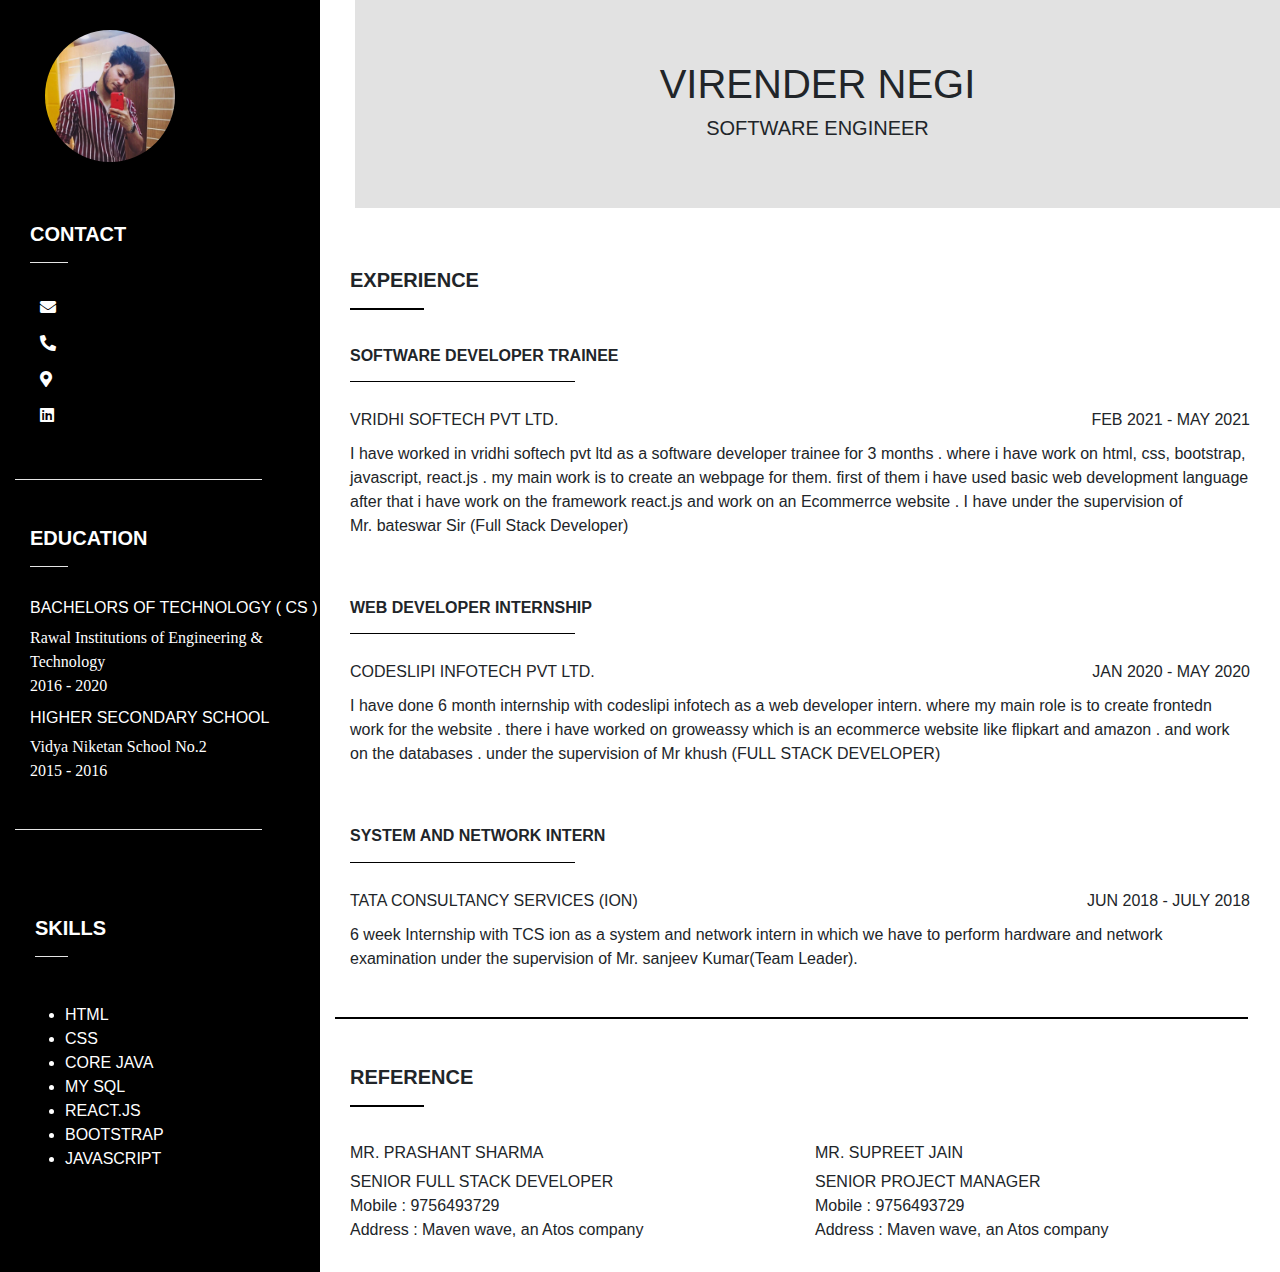
==== Assesment/index.html @ bc0c58ed "add" ====
<!DOCTYPE html>
<html lang="en">

<head>
    <meta charset="UTF-8">
    <meta name="viewport" content="width=device-width, initial-scale=1.0">
    <meta http-equiv="X-UA-Compatible" content="ie=edge">
    <meta name="Description" content="Enter your description here" />
    <link rel="stylesheet" href="https://cdnjs.cloudflare.com/ajax/libs/twitter-bootstrap/4.6.0/css/bootstrap.min.css">
    <link rel="stylesheet" href="https://cdnjs.cloudflare.com/ajax/libs/font-awesome/5.15.3/css/all.min.css">
    <link rel="stylesheet" href="style.css">
    <title>Resume Template</title>
</head>

<body>
    <div class="container-fluid" id="main-container">
        <div class="row">
            <div class="col-3" id="left">
                <div class="row" id="img">
                    <img src="mypic.jpg" height="50%" width="50%">
                </div>
                <div class="row" id="contact">
                    <h5 class="headss">CONTACT </h5>
                    <hr id="small" style="background-color: white;">
                    <div id="allcontact">
                        <div>
                            <i class="fas fa-envelope"></i>
                            <span id="mail"> </span>
                        </div>
                        <div>
                            <i class="fas fa-phone-alt"></i>
                            <span id="number"> </span>
                        </div>
                        <div>
                            <i class="fas fa-map-marker-alt"></i>
                            <span id="address"> </span>
                        </div>
                        <div>
                            <i class="fab fa-linkedin"></i>
                            <span id="linkedin"> </span>
                        </div>

                    </div>
                </div>
                <hr id="big" style="background-color: white;">
                <div class="row" id="education">
                    <h5 class="headss">EDUCATION </h5>
                    <hr id="small">
                    <div id="alleducation">
                        <div class="college">
                            <h6> BACHELORS OF TECHNOLOGY ( CS ) </h6>
                            <div id="ename">
                                <section> Rawal Institutions of Engineering & Technology</section>
                            <section>2016 - 2020 </section>
                            </div>
                            
                        </div>

                        <div class="school">
                            <h6>HIGHER SECONDARY SCHOOL </h6>
                             <div id="ename">
                                <section>Vidya Niketan School No.2 </section>
                                <section>2015 - 2016 </section>
                            </div>
                            
                        </div>
                    </div>

                </div>
                <hr id="big" style="background-color: white;">
                <div class="row" id="skill">
                    <h5 class="headss">SKILLS </h5>
                    <hr id="small">
                    <div id="tskill" style="padding: 30px;">
                        <div id="alltech">
                            <ul>
                                <li> HTML</li>
                                <li> CSS</li>
                                <li> CORE JAVA</li>
                                <li> MY SQL</li>
                                <li> REACT.JS</li>
                                <li> BOOTSTRAP</li>
                                <li> JAVASCRIPT</li>
                            </ul>
                        </div>
                        
                    </div>

                </div>
            </div>
            
            <div class="col-9" id="right">
                <div class="row" id="head">
                    <div id="name">
                        <h1 id="name"> VIRENDER NEGI </h1>
                    </div>
                    <div id="line1"></div>
                    <div id="profile">
                        <h5> SOFTWARE ENGINEER</h5>
                    </div>

                </div>
                <div class="row" id="exp1">
                    <h5 class="headss">EXPERIENCE </h5>
                    <hr id="smallw">
                    <h6 id="sdt" >SOFTWARE DEVELOPER TRAINEE </h6>
                     <hr id="medium">
                    <section class="expp1" > VRIDHI SOFTECH PVT LTD.  <span class="exp1"> FEB 2021 - MAY 2021</span> </section>
                    <section class="material"> I have worked in vridhi softech pvt ltd as a software developer trainee for 3 months . where i have work on html, css, bootstrap, javascript, react.js . my main work is to create an webpage for them. first of them i have used basic web development language after that i have work on the framework react.js and work on an Ecommerrce website . I have under the supervision of Mr.&nbsp;bateswar&nbsp;Sir (Full&nbsp;Stack&nbsp;Developer)</section>
                </div>
                <div class="row" id="exp2">
                    <h6 class="heads">WEB DEVELOPER INTERNSHIP </h6>
                    <hr id="medium">
                    <section class="expp2">  CODESLIPI INFOTECH PVT LTD. <span class="exp2"> JAN 2020 - MAY 2020</span> </section>
                    <section class="material">
                        I have done 6 month internship with codeslipi infotech as a web developer intern. where my main role is to create frontedn work for the website . there i have worked on groweassy which is an ecommerce website like flipkart and amazon . and work on the databases . under the supervision of Mr&nbsp;khush (FULL&nbsp;STACK&nbsp;DEVELOPER)
                    </section>
                </div>
                <div class="row" id="exp3">
                    <h6 class="heads">SYSTEM AND NETWORK INTERN </h6>
                    <hr id="medium">
                    <section class="expp3" > TATA CONSULTANCY SERVICES (ION) <span class="exp3"> JUN 2018 - JULY 2018</span> </section>
                    <section class="material">
                        6 week Internship with TCS ion as a system and network intern in which we have to perform hardware and network examination under the supervision of Mr.&nbsp;sanjeev&nbsp;Kumar(Team&nbsp;Leader).
                    </section>
                </div>
                <hr id="bigw">
                <div class="row" id="refrence">
                    <h5 class="headss">REFERENCE </h5>
                    <hr id="smallw">
                    <div class="row" id="last" style="padding-top:20px ;">
                        <div class="col-6">
                           <h6> MR. PRASHANT SHARMA</h6>
                           <section>SENIOR FULL STACK DEVELOPER</section>
                           <section>Mobile : 9756493729</section>
                           <section>Address : Maven wave, an Atos company </section>
                        </div>
                        <div class="col-6">
                            <h6> MR. SUPREET JAIN</h6>
                           <section>SENIOR PROJECT MANAGER</section>
                           <section>Mobile : 9756493729</section>
                           <section>Address : Maven wave, an Atos company </section>
                        </div>
                    </div>
                </div>
            </div>
        </div>
    </div>
    <script src="https://cdnjs.cloudflare.com/ajax/libs/jquery/3.5.1/jquery.slim.min.js"></script>
    <script src="https://cdnjs.cloudflare.com/ajax/libs/popper.js/1.16.1/umd/popper.min.js"></script>
    <script src="https://cdnjs.cloudflare.com/ajax/libs/twitter-bootstrap/4.6.0/js/bootstrap.min.js"></script>
</body>

</html>
---- Assesment/style.css ----
*{
    margin: 0;
    padding: 0;
    box-sizing: border-box;
    
}

#main-container{
    
}

@media (max-width:1000px){
    #left{
        display: none;
    }
}

#left{
    background-color: black;
    color: white;
}

#right{
    
}

#img{
    
    padding: 30px 0px 30px 30px;
    margin: auto;
}

img{
    border-radius: 50%;
}

#contact{
    display: block;
    padding: 30px 0px 30px 30px;
}

#allcontact{
    padding-top: 10px;
}

i{
    padding: 10px;
}

#education{
    display: block;
    padding: 30px 0px 30px 30px;
}

#alleducation{
    padding-top: 15px;
}

.school{
    padding-top: 10px;
}

#ename{
    font-family:Georgia, 'Times New Roman', Times, serif
}

#skill{
    
    display: block;
    padding: 70px 35px 30px 35px;;
}


#head{
    background-color: #e2e2e2;
    margin-left: 20px;
    display: block;
    padding-top: 60px;
    padding-bottom: 60px;
}

#name{
text-align: center;
}

#profile{
    text-align: center;
}

#exp1{
    display: block;
    padding: 60px 30px 30px 30px;
}
#exp2{
    display: block;
    padding: 30px;
}

#exp3{
    display: block;
    padding: 30px;
}

#refrence{
    display: block;
    padding: 30px; 
}

.container{
    padding-top: 50px;
    padding-bottom: 50px;
    background-color: #e2e2e2;
    border-radius: 30px;
}
.material{
    padding-top: 10px;
}

.button{
    text-align: center;
}

.heading{
    text-align: center;
    padding-bottom: 30px;
}

.expp1, .expp2, .expp3{
    display: flex;
    padding-top: 10px;
}


.exp1, .exp2, .exp3{
    margin-left: auto;
}

#small{
   background-color: white;
   width: 13%;    
}

#big{
    background-color: white;
    width: 85%;
}

#smallw{
    background-color:black;
    width: 8%;  
   border: 1px solid black;
 }

 #bigw{
    background-color:black;
    width: 98%;  
   border: 1px solid black;
 }

 #medium{
     background-color: black;
     width: 25%;
 }
 

 #sdt{
     padding-top: 20px;
     font-weight: bold;
     font-family: Arial, Helvetica, sans-serif;
     
    }

 .heads{
     font-weight: bold;
     font-family: Arial, Helvetica, sans-serif;
 }

 .headss{
     font-weight:900;
  font-family: Arial, Helvetica, sans-serif;
 }
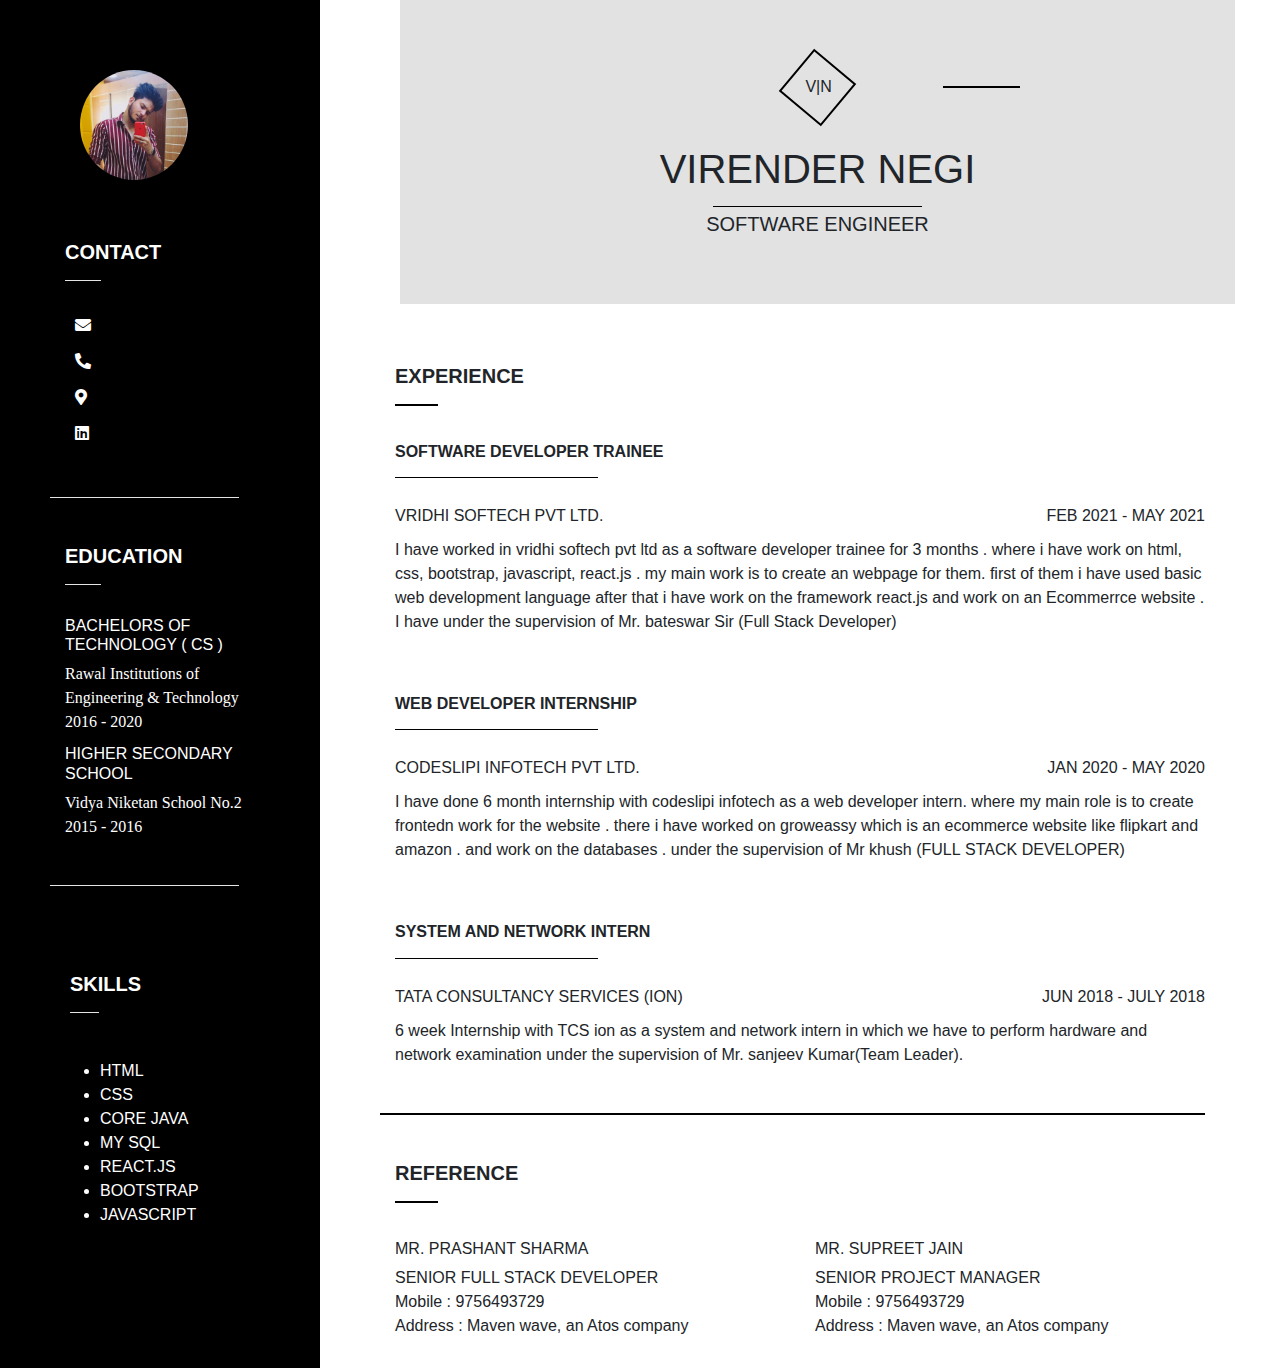
==== commit ed1d8f0b: "commit" ====
--- a/Assesment/index.html
+++ b/Assesment/index.html
@@ -17,7 +17,7 @@
         <div class="row">
             <div class="col-3" id="left">
                 <div class="row" id="img">
-                    <img src="mypic.jpg" height="50%" width="50%">
+                    <img src="mypic.jpg" height="60%" width="60%">
                 </div>
                 <div class="row" id="contact">
                     <h5 class="headss">CONTACT </h5>
@@ -91,10 +91,25 @@
             
             <div class="col-9" id="right">
                 <div class="row" id="head">
-                    <div id="name">
-                        <h1 id="name"> VIRENDER NEGI </h1>
+                    <div id="icon">
+                        <div id="lefthr">
+                            <span id="iconsl"> </span>
+                                                            
+                            </div>
+                            <div>
+
+                            <span id="iconsr"> </span>
+                        </div>
+                        <div  class="a"><span style="display: block;text-align: center;padding-top: 11px;padding-right: 8px; transform: rotate(-40deg);">V|N </span> </div>
+                        <div id="righthr">
+                            
+                        </div>
+                        
                     </div>
-                    <div id="line1"></div>
+                    <div id="names">
+                        <h1 id="name">  VIRENDER NEGI </h1>
+                    </div>
+                    <hr id="mediums">
                     <div id="profile">
                         <h5> SOFTWARE ENGINEER</h5>
                     </div>
@@ -146,6 +161,9 @@
             </div>
         </div>
     </div>
+    <script src="script.js">    
+    </script>   
+  
     <script src="https://cdnjs.cloudflare.com/ajax/libs/jquery/3.5.1/jquery.slim.min.js"></script>
     <script src="https://cdnjs.cloudflare.com/ajax/libs/popper.js/1.16.1/umd/popper.min.js"></script>
     <script src="https://cdnjs.cloudflare.com/ajax/libs/twitter-bootstrap/4.6.0/js/bootstrap.min.js"></script>
--- a/Assesment/style.css
+++ b/Assesment/style.css
@@ -13,20 +13,27 @@
     #left{
         display: none;
     }
-}
+
+    #right{
+        margin: auto;
+    }
+}
+
+
 
 #left{
     background-color: black;
     color: white;
+    padding: 0px 60px 0px 50px;
 }
 
 #right{
-    
+    padding: 0px 60px 0px 60px;
 }
 
 #img{
     
-    padding: 30px 0px 30px 30px;
+    padding: 70px 0px 30px 30px;
     margin: auto;
 }
 
@@ -45,6 +52,10 @@
 
 i{
     padding: 10px;
+}
+
+#mail, #number, #address, #linkedin{
+    text-transform: uppercase;
 }
 
 #education{
@@ -81,10 +92,14 @@
 
 #name{
 text-align: center;
+padding-bottom: 5px;
+font-family: Arial, Helvetica, sans-serif;
 }
 
 #profile{
     text-align: center;
+    padding-top: 5px;
+    font-family: Arial, Helvetica, sans-serif;
 }
 
 #exp1{
@@ -137,17 +152,17 @@
 
 #small{
    background-color: white;
-   width: 13%;    
+   width: 17%;    
 }
 
 #big{
     background-color: white;
-    width: 85%;
+    width: 90%;
 }
 
 #smallw{
     background-color:black;
-    width: 8%;  
+    width: 5%;  
    border: 1px solid black;
  }
 
@@ -160,6 +175,12 @@
  #medium{
      background-color: black;
      width: 25%;
+ }
+
+ #mediums{
+    background-color: black;
+    width: 25%;
+    margin: auto;
  }
  
 
@@ -179,3 +200,59 @@
      font-weight:900;
   font-family: Arial, Helvetica, sans-serif;
  }
+
+ #icon{
+     display: block;
+ }
+
+ #icons{
+     background-color: black;
+    width: 8%;  
+    border: 1px solid black;   
+    margin: auto;
+    display: block;
+    position: absolute;
+    margin-left: 378px;
+    margin-top: 30px;
+ }
+
+ #iconsr{
+    background-color: black;
+   width: 8%;  
+   border: 1px solid black;   
+   margin: auto;
+   display: block;
+   position: absolute;
+   margin-left: 543px;
+   margin-top: 26px;
+
+
+}
+
+
+
+
+
+ div.a{
+    width: 55px;
+    height: 55px;
+    border: 2px solid black; 
+    -ms-transform: rotate(40deg); /* IE 9 */
+    transform: rotate(40deg);
+    display: block;
+    margin: auto;
+ }
+
+ #icon{
+     padding-bottom: 30px;
+ }
+
+ #lefthr{
+   display: flex;
+ }
+
+ #righthr{
+    display: flex;
+ }
+
+
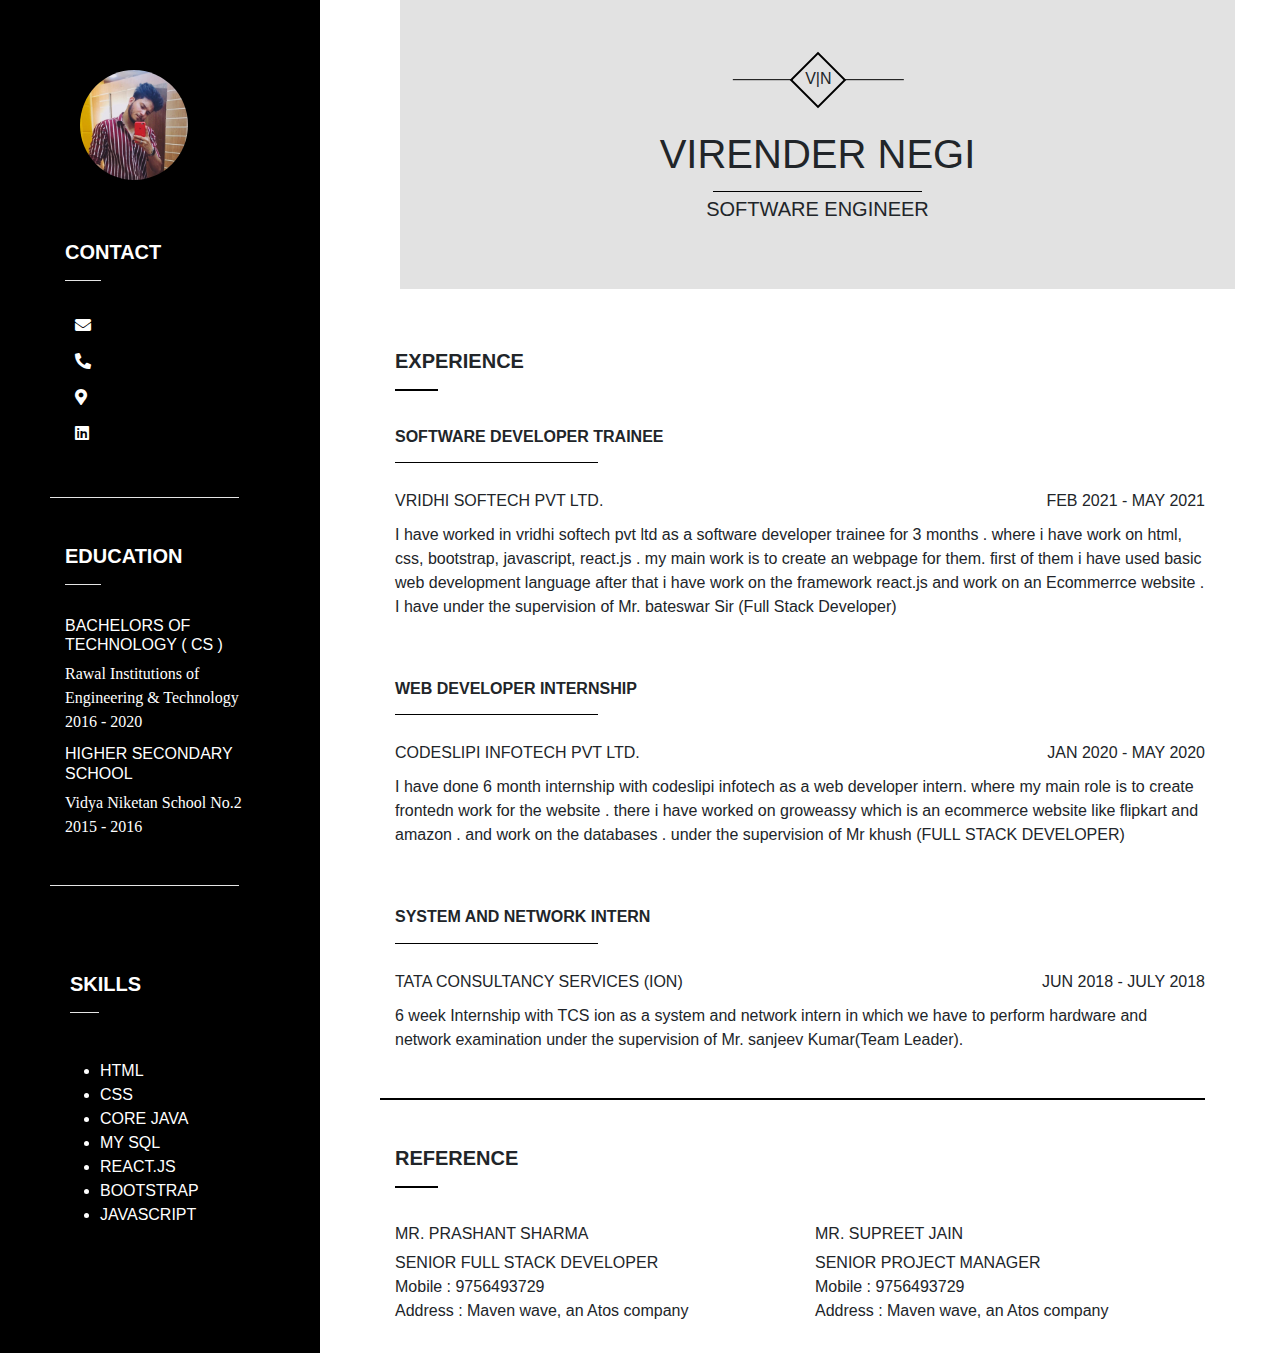
==== commit 7aa05d64: "commit" ====
--- a/Assesment/index.html
+++ b/Assesment/index.html
@@ -51,18 +51,18 @@
                             <h6> BACHELORS OF TECHNOLOGY ( CS ) </h6>
                             <div id="ename">
                                 <section> Rawal Institutions of Engineering & Technology</section>
-                            <section>2016 - 2020 </section>
+                                <section>2016 - 2020 </section>
                             </div>
-                            
+
                         </div>
 
                         <div class="school">
                             <h6>HIGHER SECONDARY SCHOOL </h6>
-                             <div id="ename">
+                            <div id="ename">
                                 <section>Vidya Niketan School No.2 </section>
                                 <section>2015 - 2016 </section>
                             </div>
-                            
+
                         </div>
                     </div>
 
@@ -83,31 +83,28 @@
                                 <li> JAVASCRIPT</li>
                             </ul>
                         </div>
-                        
+
                     </div>
 
                 </div>
             </div>
-            
+
             <div class="col-9" id="right">
                 <div class="row" id="head">
                     <div id="icon">
-                        <div id="lefthr">
-                            <span id="iconsl"> </span>
-                                                            
-                            </div>
-                            <div>
+
+                        <div>
 
                             <span id="iconsr"> </span>
                         </div>
-                        <div  class="a"><span style="display: block;text-align: center;padding-top: 11px;padding-right: 8px; transform: rotate(-40deg);">V|N </span> </div>
-                        <div id="righthr">
-                            
-                        </div>
-                        
+                        <div class="a"><span
+                                style="position: relative; display: block;text-align: center;padding-top: 4px;padding-right: 5px; transform: rotate(-45deg);">V|N
+                            </span> </div>
+
+
                     </div>
                     <div id="names">
-                        <h1 id="name">  VIRENDER NEGI </h1>
+                        <h1 id="name"> VIRENDER NEGI </h1>
                     </div>
                     <hr id="mediums">
                     <div id="profile">
@@ -118,25 +115,37 @@
                 <div class="row" id="exp1">
                     <h5 class="headss">EXPERIENCE </h5>
                     <hr id="smallw">
-                    <h6 id="sdt" >SOFTWARE DEVELOPER TRAINEE </h6>
-                     <hr id="medium">
-                    <section class="expp1" > VRIDHI SOFTECH PVT LTD.  <span class="exp1"> FEB 2021 - MAY 2021</span> </section>
-                    <section class="material"> I have worked in vridhi softech pvt ltd as a software developer trainee for 3 months . where i have work on html, css, bootstrap, javascript, react.js . my main work is to create an webpage for them. first of them i have used basic web development language after that i have work on the framework react.js and work on an Ecommerrce website . I have under the supervision of Mr.&nbsp;bateswar&nbsp;Sir (Full&nbsp;Stack&nbsp;Developer)</section>
+                    <h6 id="sdt">SOFTWARE DEVELOPER TRAINEE </h6>
+                    <hr id="medium">
+                    <section class="expp1"> VRIDHI SOFTECH PVT LTD. <span class="exp1"> FEB 2021 - MAY 2021</span>
+                    </section>
+                    <section class="material"> I have worked in vridhi softech pvt ltd as a software developer trainee
+                        for 3 months . where i have work on html, css, bootstrap, javascript, react.js . my main work is
+                        to create an webpage for them. first of them i have used basic web development language after
+                        that i have work on the framework react.js and work on an Ecommerrce website . I have under the
+                        supervision of Mr.&nbsp;bateswar&nbsp;Sir (Full&nbsp;Stack&nbsp;Developer)</section>
                 </div>
                 <div class="row" id="exp2">
                     <h6 class="heads">WEB DEVELOPER INTERNSHIP </h6>
                     <hr id="medium">
-                    <section class="expp2">  CODESLIPI INFOTECH PVT LTD. <span class="exp2"> JAN 2020 - MAY 2020</span> </section>
+                    <section class="expp2"> CODESLIPI INFOTECH PVT LTD. <span class="exp2"> JAN 2020 - MAY 2020</span>
+                    </section>
                     <section class="material">
-                        I have done 6 month internship with codeslipi infotech as a web developer intern. where my main role is to create frontedn work for the website . there i have worked on groweassy which is an ecommerce website like flipkart and amazon . and work on the databases . under the supervision of Mr&nbsp;khush (FULL&nbsp;STACK&nbsp;DEVELOPER)
+                        I have done 6 month internship with codeslipi infotech as a web developer intern. where my main
+                        role is to create frontedn work for the website . there i have worked on groweassy which is an
+                        ecommerce website like flipkart and amazon . and work on the databases . under the supervision
+                        of Mr&nbsp;khush (FULL&nbsp;STACK&nbsp;DEVELOPER)
                     </section>
                 </div>
                 <div class="row" id="exp3">
                     <h6 class="heads">SYSTEM AND NETWORK INTERN </h6>
                     <hr id="medium">
-                    <section class="expp3" > TATA CONSULTANCY SERVICES (ION) <span class="exp3"> JUN 2018 - JULY 2018</span> </section>
+                    <section class="expp3"> TATA CONSULTANCY SERVICES (ION) <span class="exp3"> JUN 2018 - JULY
+                            2018</span> </section>
                     <section class="material">
-                        6 week Internship with TCS ion as a system and network intern in which we have to perform hardware and network examination under the supervision of Mr.&nbsp;sanjeev&nbsp;Kumar(Team&nbsp;Leader).
+                        6 week Internship with TCS ion as a system and network intern in which we have to perform
+                        hardware and network examination under the supervision of
+                        Mr.&nbsp;sanjeev&nbsp;Kumar(Team&nbsp;Leader).
                     </section>
                 </div>
                 <hr id="bigw">
@@ -145,25 +154,25 @@
                     <hr id="smallw">
                     <div class="row" id="last" style="padding-top:20px ;">
                         <div class="col-6">
-                           <h6> MR. PRASHANT SHARMA</h6>
-                           <section>SENIOR FULL STACK DEVELOPER</section>
-                           <section>Mobile : 9756493729</section>
-                           <section>Address : Maven wave, an Atos company </section>
+                            <h6> MR. PRASHANT SHARMA</h6>
+                            <section>SENIOR FULL STACK DEVELOPER</section>
+                            <section>Mobile : 9756493729</section>
+                            <section>Address : Maven wave, an Atos company </section>
                         </div>
                         <div class="col-6">
                             <h6> MR. SUPREET JAIN</h6>
-                           <section>SENIOR PROJECT MANAGER</section>
-                           <section>Mobile : 9756493729</section>
-                           <section>Address : Maven wave, an Atos company </section>
+                            <section>SENIOR PROJECT MANAGER</section>
+                            <section>Mobile : 9756493729</section>
+                            <section>Address : Maven wave, an Atos company </section>
                         </div>
                     </div>
                 </div>
             </div>
         </div>
     </div>
-    <script src="script.js">    
-    </script>   
-  
+    <script src="script.js">
+    </script>
+
     <script src="https://cdnjs.cloudflare.com/ajax/libs/jquery/3.5.1/jquery.slim.min.js"></script>
     <script src="https://cdnjs.cloudflare.com/ajax/libs/popper.js/1.16.1/umd/popper.min.js"></script>
     <script src="https://cdnjs.cloudflare.com/ajax/libs/twitter-bootstrap/4.6.0/js/bootstrap.min.js"></script>
--- a/Assesment/style.css
+++ b/Assesment/style.css
@@ -205,40 +205,13 @@
      display: block;
  }
 
- #icons{
-     background-color: black;
-    width: 8%;  
-    border: 1px solid black;   
-    margin: auto;
-    display: block;
-    position: absolute;
-    margin-left: 378px;
-    margin-top: 30px;
- }
-
- #iconsr{
-    background-color: black;
-   width: 8%;  
-   border: 1px solid black;   
-   margin: auto;
-   display: block;
-   position: absolute;
-   margin-left: 543px;
-   margin-top: 26px;
-
-
-}
-
-
-
-
 
  div.a{
-    width: 55px;
-    height: 55px;
+    width: 40px;
+    height: 40px;
     border: 2px solid black; 
-    -ms-transform: rotate(40deg); /* IE 9 */
-    transform: rotate(40deg);
+    -ms-transform: rotate(45deg); /* IE 9 */
+    transform: rotate(45deg);
     display: block;
     margin: auto;
  }
@@ -256,3 +229,20 @@
  }
 
 
+ div.a span:after, div.a span:before {
+    content: '';
+    position: absolute;
+    left: -323%;
+    right: 0;
+    top: 5px;
+    bottom: 0px;
+    height: 1px;
+    width: 168%;
+    margin: auto;
+    background-color: black;
+}
+ div.a span:before{
+    right: -181%;
+     left:auto;
+ }
+
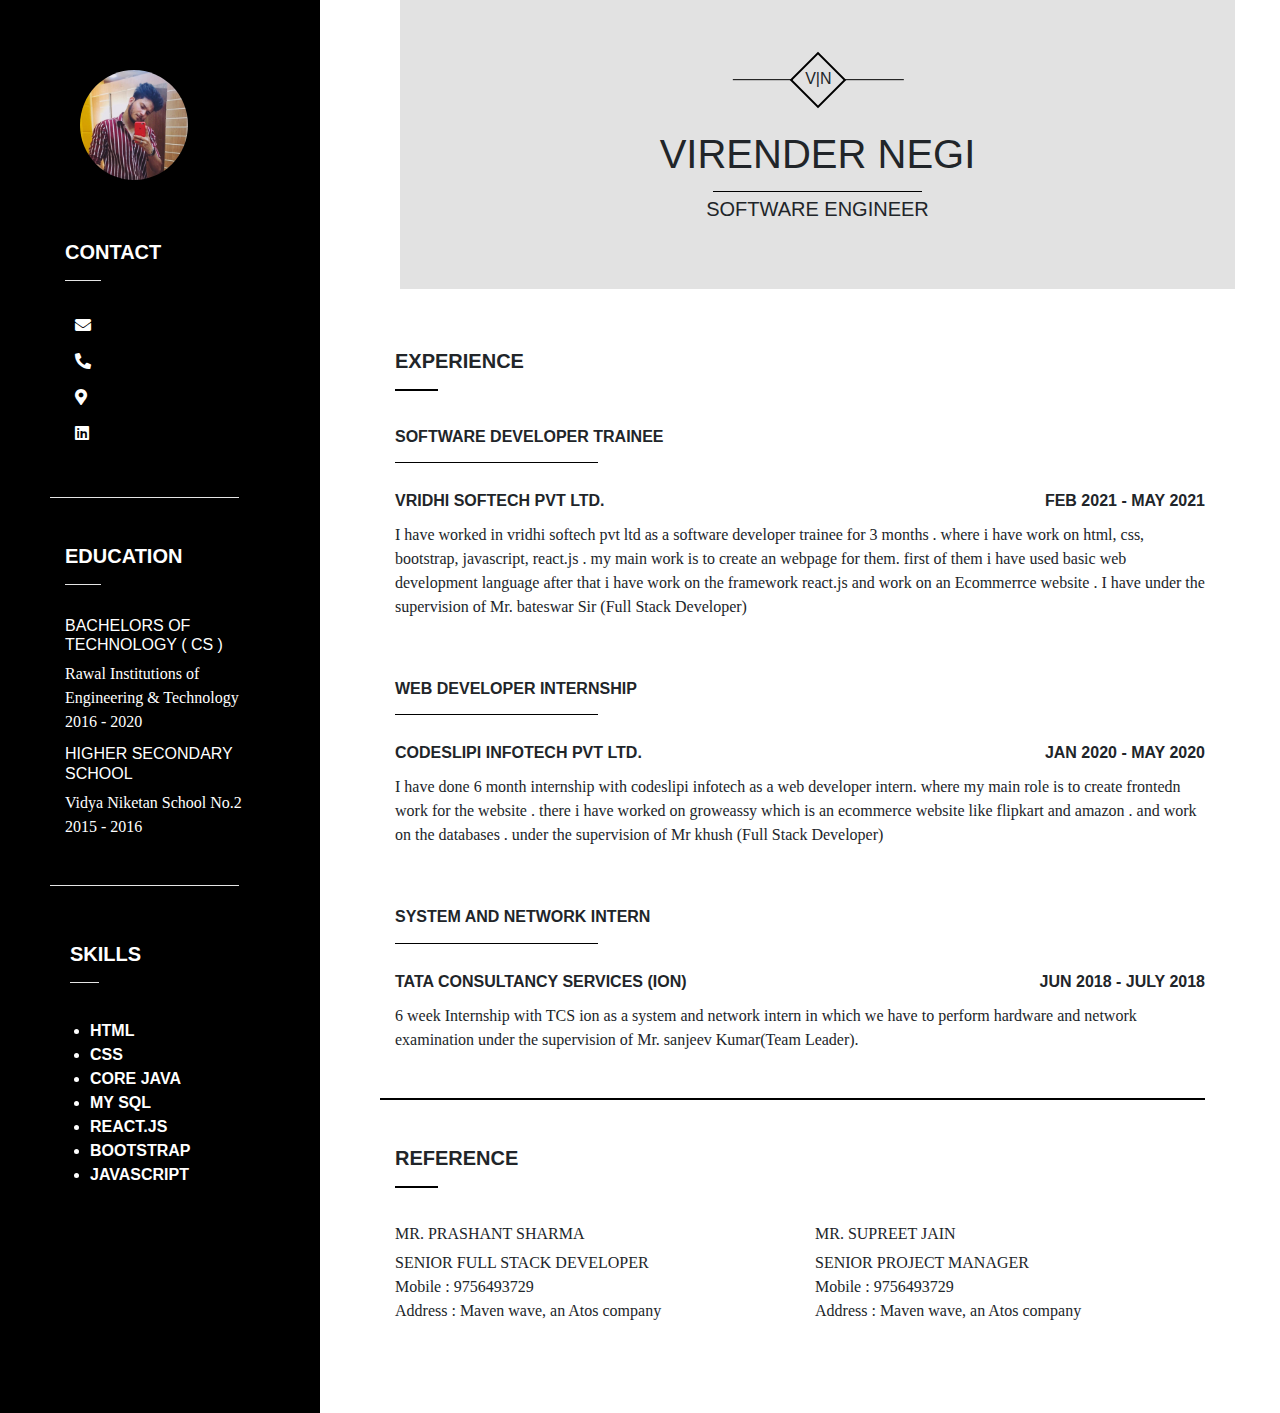
==== commit 03896e8a: "add" ====
--- a/Assesment/index.html
+++ b/Assesment/index.html
@@ -71,9 +71,9 @@
                 <div class="row" id="skill">
                     <h5 class="headss">SKILLS </h5>
                     <hr id="small">
-                    <div id="tskill" style="padding: 30px;">
+                    <div id="tskill" style="padding: 20px; font-weight: bold;">
                         <div id="alltech">
-                            <ul>
+                            <ul id="explist">
                                 <li> HTML</li>
                                 <li> CSS</li>
                                 <li> CORE JAVA</li>
@@ -134,7 +134,7 @@
                         I have done 6 month internship with codeslipi infotech as a web developer intern. where my main
                         role is to create frontedn work for the website . there i have worked on groweassy which is an
                         ecommerce website like flipkart and amazon . and work on the databases . under the supervision
-                        of Mr&nbsp;khush (FULL&nbsp;STACK&nbsp;DEVELOPER)
+                        of Mr&nbsp;khush (Full&nbsp;Stack&nbsp;Developer)
                     </section>
                 </div>
                 <div class="row" id="exp3">
@@ -153,13 +153,13 @@
                     <h5 class="headss">REFERENCE </h5>
                     <hr id="smallw">
                     <div class="row" id="last" style="padding-top:20px ;">
-                        <div class="col-6">
+                        <div class="col-6" id="ref">
                             <h6> MR. PRASHANT SHARMA</h6>
                             <section>SENIOR FULL STACK DEVELOPER</section>
                             <section>Mobile : 9756493729</section>
                             <section>Address : Maven wave, an Atos company </section>
                         </div>
-                        <div class="col-6">
+                        <div class="col-6" id="ref">
                             <h6> MR. SUPREET JAIN</h6>
                             <section>SENIOR PROJECT MANAGER</section>
                             <section>Mobile : 9756493729</section>
--- a/Assesment/style.css
+++ b/Assesment/style.css
@@ -78,7 +78,7 @@
 #skill{
     
     display: block;
-    padding: 70px 35px 30px 35px;;
+    padding: 40px 35px 30px 35px;;
 }
 
 
@@ -119,6 +119,7 @@
 #refrence{
     display: block;
     padding: 30px; 
+    padding-bottom: 90px;
 }
 
 .container{
@@ -129,6 +130,7 @@
 }
 .material{
     padding-top: 10px;
+    font-family:Georgia, 'Times New Roman', Times, serif;
 }
 
 .button{
@@ -143,6 +145,7 @@
 .expp1, .expp2, .expp3{
     display: flex;
     padding-top: 10px;
+    font-weight: bold;
 }
 
 
@@ -246,3 +249,8 @@
      left:auto;
  }
 
+ #ref{
+   font-family: Georgia, 'Times New Roman', Times, serif;
+ }
+
+ 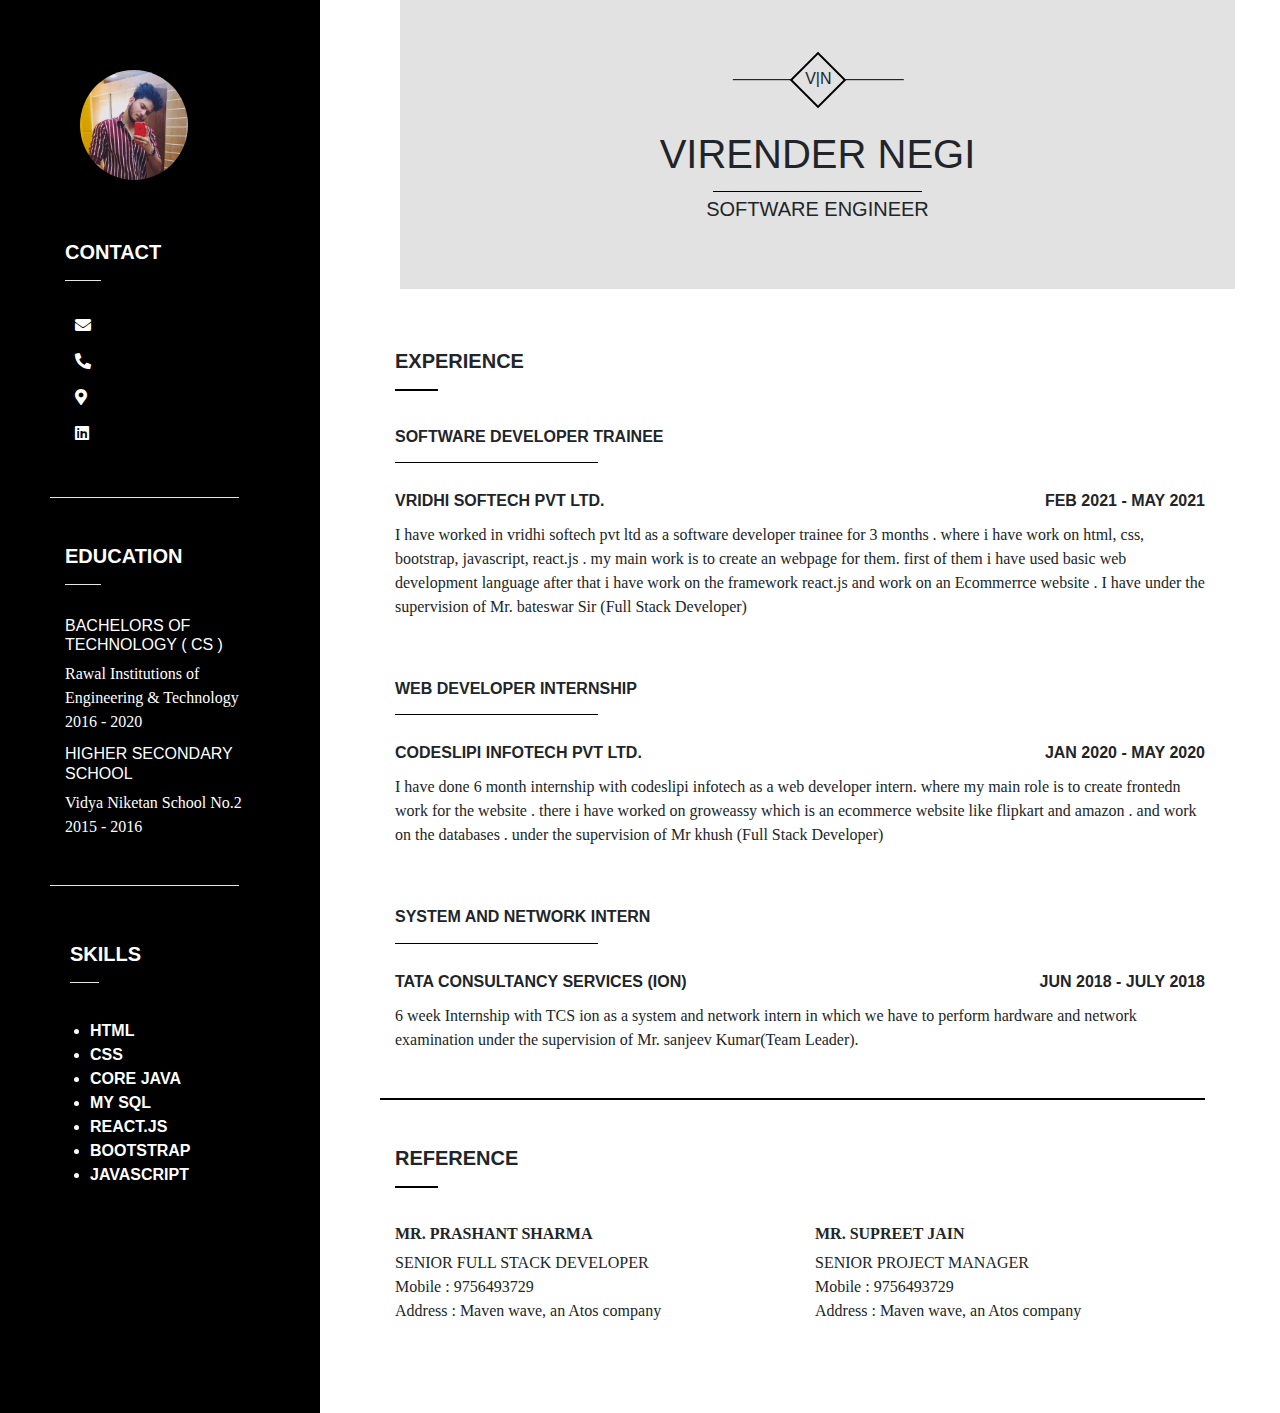
==== commit 53eac1e3: "latest update" ====
--- a/Assesment/index.html
+++ b/Assesment/index.html
@@ -154,13 +154,13 @@
                     <hr id="smallw">
                     <div class="row" id="last" style="padding-top:20px ;">
                         <div class="col-6" id="ref">
-                            <h6> MR. PRASHANT SHARMA</h6>
+                            <h6 id="ref-head"> MR. PRASHANT SHARMA</h6>
                             <section>SENIOR FULL STACK DEVELOPER</section>
                             <section>Mobile : 9756493729</section>
                             <section>Address : Maven wave, an Atos company </section>
                         </div>
                         <div class="col-6" id="ref">
-                            <h6> MR. SUPREET JAIN</h6>
+                            <h6 id="ref-head"> MR. SUPREET JAIN</h6>
                             <section>SENIOR PROJECT MANAGER</section>
                             <section>Mobile : 9756493729</section>
                             <section>Address : Maven wave, an Atos company </section>
--- a/Assesment/style.css
+++ b/Assesment/style.css
@@ -253,4 +253,7 @@
    font-family: Georgia, 'Times New Roman', Times, serif;
  }
 
+ #ref-head{
+     font-weight: 600;
+ }
  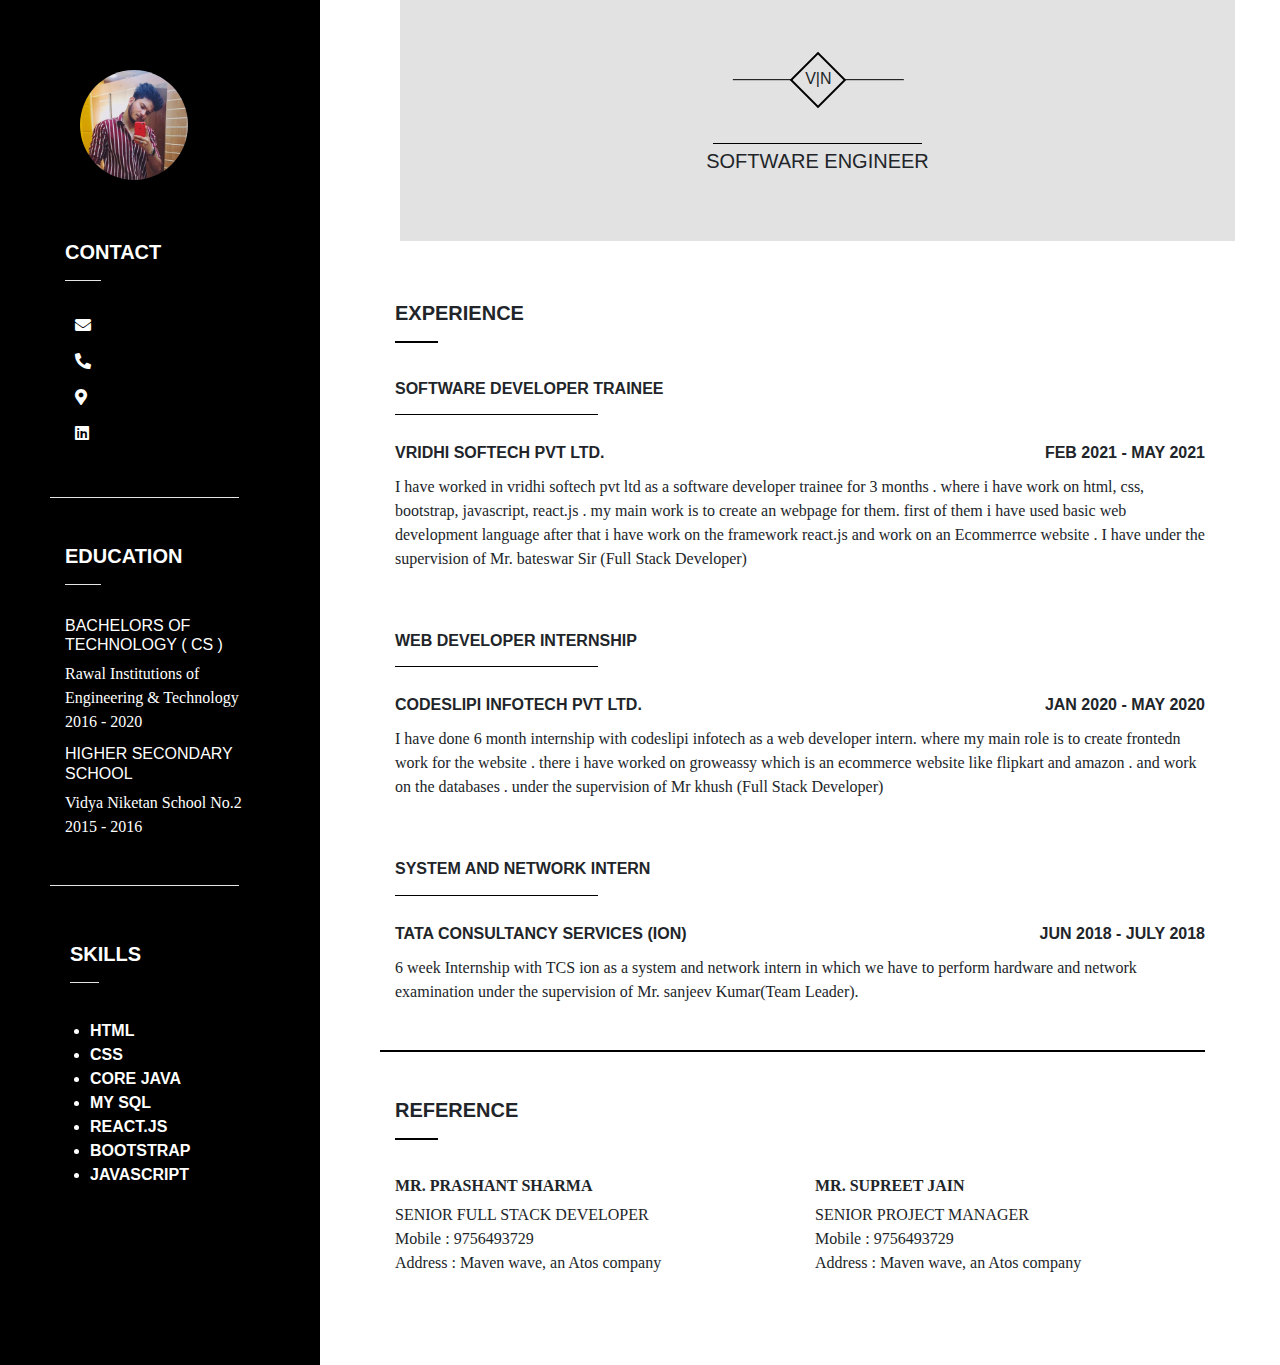
==== commit 12715b9a: "update" ====
--- a/Assesment/index.html
+++ b/Assesment/index.html
@@ -104,7 +104,7 @@
 
                     </div>
                     <div id="names">
-                        <h1 id="name"> VIRENDER NEGI </h1>
+                        <h1 id="name" style="text-transform: uppercase;">  </h1>
                     </div>
                     <hr id="mediums">
                     <div id="profile">
--- a/Assesment/style.css
+++ b/Assesment/style.css
@@ -123,8 +123,7 @@
 }
 
 .container{
-    padding-top: 50px;
-    padding-bottom: 50px;
+    padding:50px 20px 50px 20px;
     background-color: #e2e2e2;
     border-radius: 30px;
 }
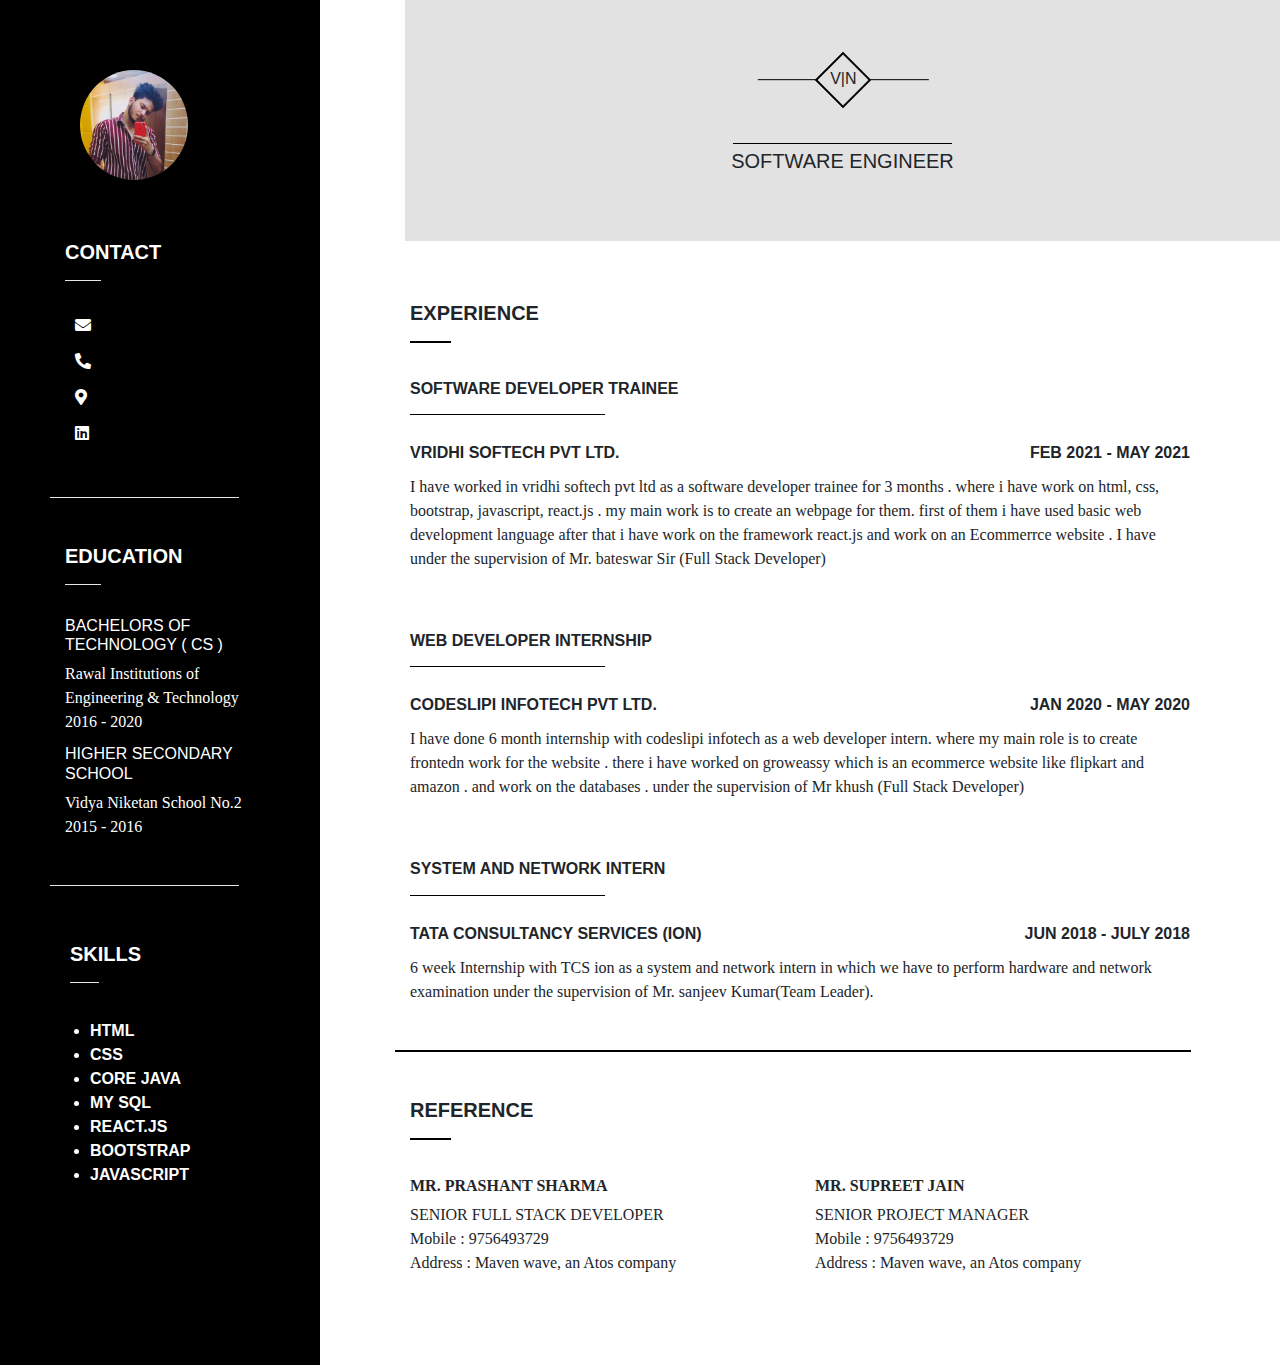
==== commit 3887503d: "update" ====
--- a/Assesment/index.html
+++ b/Assesment/index.html
@@ -7,6 +7,9 @@
     <meta http-equiv="X-UA-Compatible" content="ie=edge">
     <meta name="Description" content="Enter your description here" />
     <link rel="stylesheet" href="https://cdnjs.cloudflare.com/ajax/libs/twitter-bootstrap/4.6.0/css/bootstrap.min.css">
+    <script src="https://ajax.googleapis.com/ajax/libs/jquery/3.5.1/jquery.min.js"></script>
+    <script src="https://ajax.googleapis.com/ajax/libs/jquery/3.5.1/jquery.min.js"></script>
+    <script src="https://ajax.googleapis.com/ajax/libs/jquery/3.5.1/jquery.min.js"></script>
     <link rel="stylesheet" href="https://cdnjs.cloudflare.com/ajax/libs/font-awesome/5.15.3/css/all.min.css">
     <link rel="stylesheet" href="style.css">
     <title>Resume Template</title>
@@ -89,7 +92,7 @@
                 </div>
             </div>
 
-            <div class="col-9" id="right">
+            <div class="col-9">
                 <div class="row" id="head">
                     <div id="icon">
 
@@ -104,7 +107,7 @@
 
                     </div>
                     <div id="names">
-                        <h1 id="name" style="text-transform: uppercase;">  </h1>
+                        <h1 id="name" style="text-transform: uppercase;"> </h1>
                     </div>
                     <hr id="mediums">
                     <div id="profile">
@@ -112,64 +115,75 @@
                     </div>
 
                 </div>
-                <div class="row" id="exp1">
-                    <h5 class="headss">EXPERIENCE </h5>
-                    <hr id="smallw">
-                    <h6 id="sdt">SOFTWARE DEVELOPER TRAINEE </h6>
-                    <hr id="medium">
-                    <section class="expp1"> VRIDHI SOFTECH PVT LTD. <span class="exp1"> FEB 2021 - MAY 2021</span>
-                    </section>
-                    <section class="material"> I have worked in vridhi softech pvt ltd as a software developer trainee
-                        for 3 months . where i have work on html, css, bootstrap, javascript, react.js . my main work is
-                        to create an webpage for them. first of them i have used basic web development language after
-                        that i have work on the framework react.js and work on an Ecommerrce website . I have under the
-                        supervision of Mr.&nbsp;bateswar&nbsp;Sir (Full&nbsp;Stack&nbsp;Developer)</section>
-                </div>
-                <div class="row" id="exp2">
-                    <h6 class="heads">WEB DEVELOPER INTERNSHIP </h6>
-                    <hr id="medium">
-                    <section class="expp2"> CODESLIPI INFOTECH PVT LTD. <span class="exp2"> JAN 2020 - MAY 2020</span>
-                    </section>
-                    <section class="material">
-                        I have done 6 month internship with codeslipi infotech as a web developer intern. where my main
-                        role is to create frontedn work for the website . there i have worked on groweassy which is an
-                        ecommerce website like flipkart and amazon . and work on the databases . under the supervision
-                        of Mr&nbsp;khush (Full&nbsp;Stack&nbsp;Developer)
-                    </section>
-                </div>
-                <div class="row" id="exp3">
-                    <h6 class="heads">SYSTEM AND NETWORK INTERN </h6>
-                    <hr id="medium">
-                    <section class="expp3"> TATA CONSULTANCY SERVICES (ION) <span class="exp3"> JUN 2018 - JULY
-                            2018</span> </section>
-                    <section class="material">
-                        6 week Internship with TCS ion as a system and network intern in which we have to perform
-                        hardware and network examination under the supervision of
-                        Mr.&nbsp;sanjeev&nbsp;Kumar(Team&nbsp;Leader).
-                    </section>
-                </div>
-                <hr id="bigw">
-                <div class="row" id="refrence">
-                    <h5 class="headss">REFERENCE </h5>
-                    <hr id="smallw">
-                    <div class="row" id="last" style="padding-top:20px ;">
-                        <div class="col-6" id="ref">
-                            <h6 id="ref-head"> MR. PRASHANT SHARMA</h6>
-                            <section>SENIOR FULL STACK DEVELOPER</section>
-                            <section>Mobile : 9756493729</section>
-                            <section>Address : Maven wave, an Atos company </section>
-                        </div>
-                        <div class="col-6" id="ref">
-                            <h6 id="ref-head"> MR. SUPREET JAIN</h6>
-                            <section>SENIOR PROJECT MANAGER</section>
-                            <section>Mobile : 9756493729</section>
-                            <section>Address : Maven wave, an Atos company </section>
+                <div id="right">
+                    <div class="row" id="exp1">
+                        <h5 class="headss">EXPERIENCE </h5>
+                        <hr id="smallw">
+                        <h6 id="sdt">SOFTWARE DEVELOPER TRAINEE </h6>
+                        <hr id="medium">
+                        <section class="expp1"> VRIDHI SOFTECH PVT LTD. <span class="exp1"> FEB 2021 - MAY 2021</span>
+                        </section>
+                        <section class="material"> I have worked in vridhi softech pvt ltd as a software developer
+                            trainee
+                            for 3 months . where i have work on html, css, bootstrap, javascript, react.js . my main
+                            work is
+                            to create an webpage for them. first of them i have used basic web development language
+                            after
+                            that i have work on the framework react.js and work on an Ecommerrce website . I have under
+                            the
+                            supervision of Mr.&nbsp;bateswar&nbsp;Sir (Full&nbsp;Stack&nbsp;Developer)</section>
+                    </div>
+                    <div class="row" id="exp2">
+                        <h6 class="heads">WEB DEVELOPER INTERNSHIP </h6>
+                        <hr id="medium">
+                        <section class="expp2"> CODESLIPI INFOTECH PVT LTD. <span class="exp2"> JAN 2020 - MAY
+                                2020</span>
+                        </section>
+                        <section class="material">
+                            I have done 6 month internship with codeslipi infotech as a web developer intern. where my
+                            main
+                            role is to create frontedn work for the website . there i have worked on groweassy which is
+                            an
+                            ecommerce website like flipkart and amazon . and work on the databases . under the
+                            supervision
+                            of Mr&nbsp;khush (Full&nbsp;Stack&nbsp;Developer)
+                        </section>
+                    </div>
+                    <div class="row" id="exp3">
+                        <h6 class="heads">SYSTEM AND NETWORK INTERN </h6>
+                        <hr id="medium">
+                        <section class="expp3"> TATA CONSULTANCY SERVICES (ION) <span class="exp3"> JUN 2018 - JULY
+                                2018</span> </section>
+                        <section class="material">
+                            6 week Internship with TCS ion as a system and network intern in which we have to perform
+                            hardware and network examination under the supervision of
+                            Mr.&nbsp;sanjeev&nbsp;Kumar(Team&nbsp;Leader).
+                        </section>
+                    </div>
+                    <hr id="bigw">
+                    <div class="row" id="refrence">
+                        <h5 class="headss">REFERENCE </h5>
+                        <hr id="smallw">
+                        <div class="row" id="last" style="padding-top:20px ;">
+                            <div class="col-6" id="ref">
+                                <h6 id="ref-head"> MR. PRASHANT SHARMA</h6>
+                                <section>SENIOR FULL STACK DEVELOPER</section>
+                                <section>Mobile : 9756493729</section>
+                                <section>Address : Maven wave, an Atos company </section>
+                            </div>
+                            <div class="col-6" id="ref">
+                                <h6 id="ref-head"> MR. SUPREET JAIN</h6>
+                                <section>SENIOR PROJECT MANAGER</section>
+                                <section>Mobile : 9756493729</section>
+                                <section>Address : Maven wave, an Atos company </section>
+                            </div>
                         </div>
                     </div>
                 </div>
             </div>
         </div>
     </div>
+
     <script src="script.js">
     </script>
 
--- a/Assesment/style.css
+++ b/Assesment/style.css
@@ -14,10 +14,12 @@
         display: none;
     }
 
-    #right{
-        margin: auto;
+    #right, #head{
+        display: block;
+        margin:auto ;
     }
 }
+
 
 
 
@@ -84,7 +86,7 @@
 
 #head{
     background-color: #e2e2e2;
-    margin-left: 20px;
+    margin-left: 70px;
     display: block;
     padding-top: 60px;
     padding-bottom: 60px;
@@ -124,7 +126,7 @@
 
 .container{
     padding:50px 20px 50px 20px;
-    background-color: #e2e2e2;
+    color: white;
     border-radius: 30px;
 }
 .material{
@@ -255,4 +257,11 @@
  #ref-head{
      font-weight: 600;
  }
- + 
+ #btn:hover{
+     background-color: crimson;
+ }
+
+ #message1,#message2,#message3,#message4,#message5{
+  color: crimson;
+ }